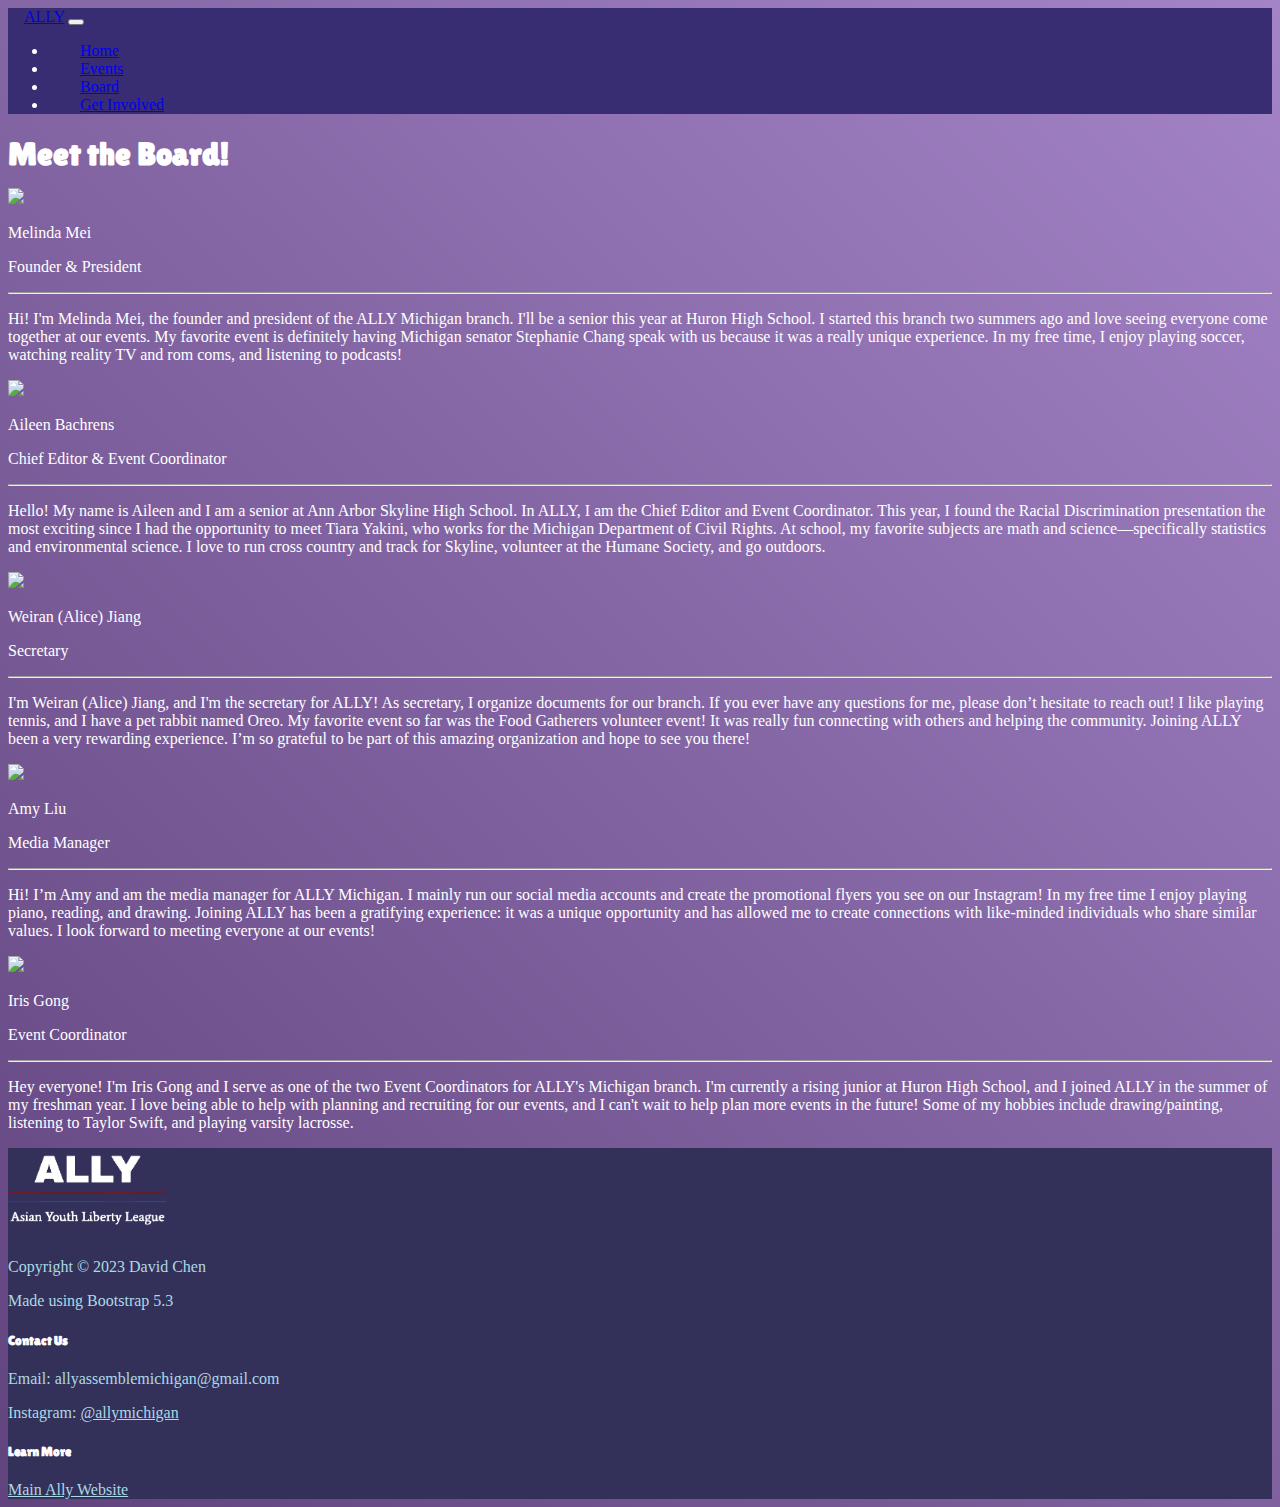
==== board.html @ ed227132 "Added Volunteer Event Location" ====
<!doctype html>
<html lang="en">
  <head>
    <meta charset="utf-8">
    <meta name="viewport" content="width=device-width, initial-scale=1">
    <link rel="icon" type="image/x-icon" href="img/ally.png">
    <title>ALLY Michigan - Get Involved</title>
    <link href="https://cdn.jsdelivr.net/npm/bootstrap@5.3.0-alpha2/dist/css/bootstrap.min.css" rel="stylesheet" integrity="sha384-aFq/bzH65dt+w6FI2ooMVUpc+21e0SRygnTpmBvdBgSdnuTN7QbdgL+OapgHtvPp" crossorigin="anonymous">
    <link rel="stylesheet" type="text/css" href="css/styles.css">
    <link rel="preconnect" href="https://fonts.googleapis.com">
    <link rel="preconnect" href="https://fonts.gstatic.com" crossorigin>
    <link href="https://fonts.googleapis.com/css2?family=Lilita+One&display=swap" rel="stylesheet">
  </head>
  <body>
    <div class="conainer-fluid">

      <nav class="navbar navbar-expand-lg navbar-dark">
        <a class="navbar-brand" href="index.html">ALLY</a>
        <button class="navbar-toggler" type="button" data-bs-toggle="collapse" data-bs-target="#navbarSupportedContent" aria-controls="navbarSupportedContent" aria-expanded="false" aria-label="Toggle navigation">
          <span class="navbar-toggler-icon"></span>
        </button>
        
        <div class="collapse navbar-collapse" id="navbarSupportedContent">
          <ul class="navbar-nav mr-auto">
            <li class="nav-item active">
              <a class="nav-link" href="index.html">Home</a>
            </li>
            <li class="nav-item">
              <a class="nav-link" href="events.html">Events</a>
            </li>
              <li class="nav-item">
                <a class="nav-link" href="board.html">Board</a>
              </li>
            </li>
              <li class="nav-item">
                <a class="nav-link" href="get-involved.html">Get Involved</a>
              </li>
            </ul>
          </div>
        </nav>
  
          <h1 class="display-1 text-center text-white">Meet the Board!</h1>
          <div class="row py-4">
            <div class="col-4">
                <img class="board-img" src="img/melinda.jpg">
            </div>
            <div class="col-8 px-5">
              <p class="board-name">Melinda Mei</p>
              <p class="board-role">Founder & President</p>
              <hr>
              <p class="board-bio">Hi! I'm Melinda Mei, the founder and president of the ALLY Michigan branch. I'll be a senior this year at Huron High School. I started this branch two summers ago and love seeing everyone come together at our events. My favorite event is definitely having Michigan senator Stephanie Chang speak with us because it was a really unique experience. In my free time, I enjoy playing soccer, watching reality TV and rom coms, and listening to podcasts!</p>
            </div>
          </div>
          <div class="row py-4">
            <div class="col-4">
                <img class="board-img" src="img/aileen.png">
            </div>
            <div class="col-8 px-5">
              <p class="board-name">Aileen Bachrens</p>
              <p class="board-role">Chief Editor & Event Coordinator</p>
              <hr>
              <p class="board-bio">Hello! My name is Aileen and I am a senior at Ann Arbor Skyline High School. In ALLY, I am the Chief Editor and Event Coordinator. This year, I found the Racial Discrimination presentation the most exciting since I had the opportunity to meet Tiara Yakini, who works for the Michigan Department of Civil Rights. At school, my favorite subjects are math and science—specifically statistics and environmental science. I love to run cross country and track for Skyline, volunteer at the Humane Society, and go outdoors.</p>
            </div>
          </div>
          <div class="row py-4">
            <div class="col-4">
                <img class="board-img" src="img/alice.jpg">
            </div>
            <div class="col-8 px-5">
              <p class="board-name">Weiran (Alice) Jiang</p>
              <p class="board-role">Secretary</p>
              <hr>
              <p class="board-bio"> I'm Weiran (Alice) Jiang, and I'm the secretary for ALLY! As secretary, I organize documents for our branch. If you ever have any questions for me, please don’t hesitate to reach out! I like playing tennis, and I have a pet rabbit named Oreo. My favorite  event so far was the Food Gatherers volunteer event! It was really fun connecting with others and helping the community. Joining ALLY been a very rewarding experience. I’m so grateful to be part of this amazing organization and hope to see you there!</p>
            </div>
          </div>
          <div class="row py-4">
            <div class="col-4">
                <img class="board-img" src="img/amy.png">
            </div>
            <div class="col-8 px-5">
              <p class="board-name">Amy Liu</p>
              <p class="board-role">Media Manager</p>
              <hr>
              <p class="board-bio">Hi! I’m Amy and am the media manager for ALLY Michigan. I mainly run our social media accounts and create the promotional flyers you see on our Instagram! In my free time I enjoy playing piano, reading, and drawing. Joining ALLY has been a gratifying experience: it was a unique opportunity and has allowed me to create connections with like-minded individuals who share similar values. I look forward to meeting everyone at our events!</p>
            </div>
          </div>
          <div class="row py-4">
            <div class="col-4">
                <img class="board-img" src="img/iris.jpeg">
            </div>
            <div class="col-8 px-5">
              <p class="board-name">Iris Gong</p>
              <p class="board-role">Event Coordinator</p>
              <hr>
              <p class="board-bio">Hey everyone! I'm Iris Gong and I serve as one of the two Event Coordinators for ALLY's Michigan branch. I'm currently a rising junior at Huron High School, and I joined ALLY in the summer of my freshman year. I love being able to help with planning and recruiting for our events, and I can't wait to help plan more events in the future! Some of my hobbies include drawing/painting, listening to Taylor Swift, and playing varsity lacrosse.</p>
            </div>
          </div>
          
        
      <footer class="bd-footer py-4 py-md-5 mt-5">
        <div class="py-4 py-md-5 px-4 px-md-3">
          <div class="row align-items-center">
            <div class="col text-center">
              <img src="img/whitebigally.png" style="max-height: 10vh;">
              <p class="mb-0">Copyright &copy; 2023 David Chen</p>
              <p>Made using Bootstrap 5.3</p>
            </div>
            <div class="col text-center">
              <h5>Contact Us</h5>
              <p class="mb-0">Email: allyassemblemichigan@gmail.com</p>
              <p>Instagram: <a href="https://instagram.com/allymichigan?igshid=YmMyMTA2M2Y=">@allymichigan</a></p>
            </div>
            <div class="col text-center">
              <h5>Learn More</h5>
              <a href="https://www.allyassemble.org/">Main Ally Website</a>
            </div>
          </div>
        </div>
      </footer>
    </div>
    <script src="https://cdn.jsdelivr.net/npm/bootstrap@5.3.0-alpha2/dist/js/bootstrap.bundle.min.js" integrity="sha384-qKXV1j0HvMUeCBQ+QVp7JcfGl760yU08IQ+GpUo5hlbpg51QRiuqHAJz8+BrxE/N" crossorigin="anonymous"></script>
  </body>
</html>
---- css/styles.css ----
.navbar-brand {
    padding-left: 1rem;
}

.row {
    margin-left: 0;
    margin-right: 0;
}

.nav-link {
    padding-left:2rem;
}

.display-1 {
    margin-bottom: 0;
    padding-bottom: 1rem;
}

.carousel {
    margin-top: 0;
    padding-bottom: 2rem;
}

.navbar {
    background: #382d72;
}

body {
    background: linear-gradient(45deg, #61447e, #a484c7);
    color: white;
}

.carousel-title, footer {
    background-color: #333159;
}


.grid {
    min-height: 40vh;
}

.carousel-image {
    max-height: 350px;
    padding-right: 1rem;
    padding-left: 1rem;
    max-width: 90vw;
}

footer p, footer a {
    color:lightblue;
}

table {
    background: none;
}

th {
    color: white;
}

td {
    color: white;
}

.btn {
    background-color: #333159;
    color:white;
}
.btn:hover, btn:focus {
    background-color: #61447e;
    color:white;
}

.display-1, h1, h5 {
    font-family: 'Lilita One', cursive;
}

.container-fluid {
    padding-left: 0;
    padding-right: 0;
}

img {
    max-width: 100vh;
}
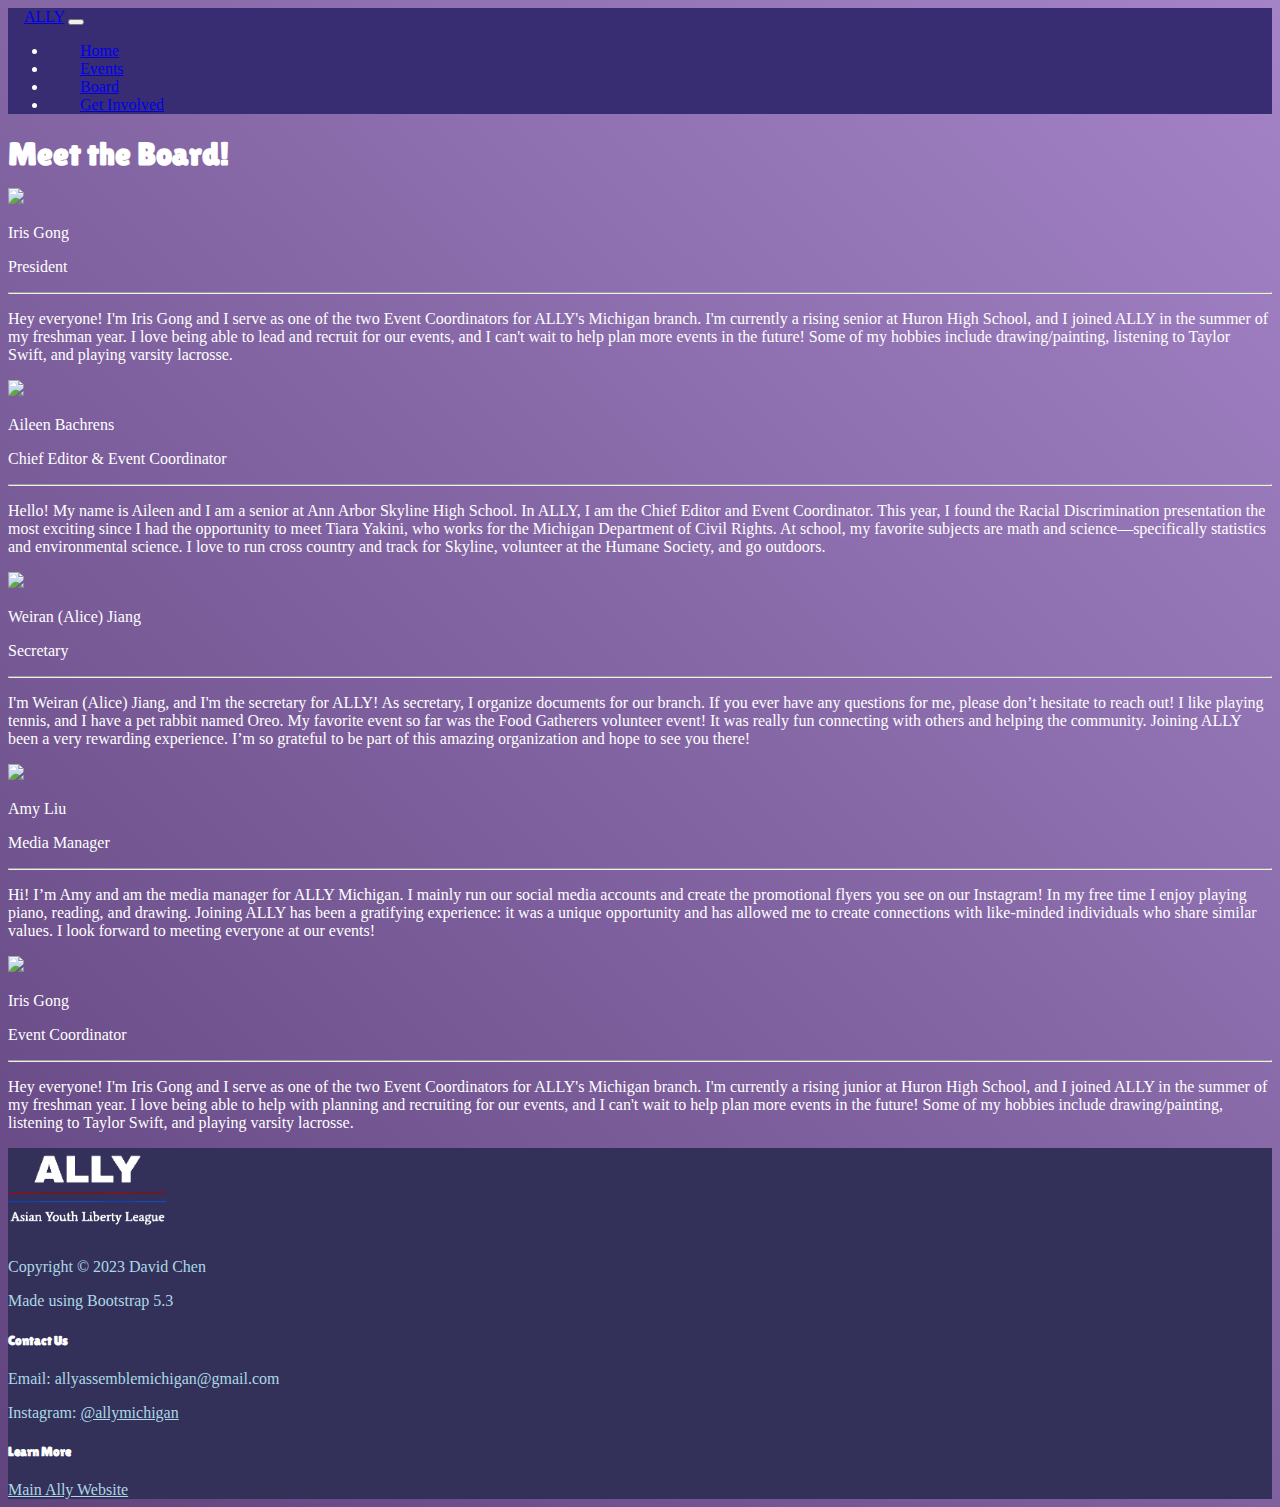
==== commit 21b6a72c: "Update board.html" ====
--- a/board.html
+++ b/board.html
@@ -45,10 +45,11 @@
                 <img class="board-img" src="img/melinda.jpg">
             </div>
             <div class="col-8 px-5">
-              <p class="board-name">Melinda Mei</p>
-              <p class="board-role">Founder & President</p>
+              <p class="board-name">Iris Gong</p>
+              <p class="board-role">President</p>
               <hr>
-              <p class="board-bio">Hi! I'm Melinda Mei, the founder and president of the ALLY Michigan branch. I'll be a senior this year at Huron High School. I started this branch two summers ago and love seeing everyone come together at our events. My favorite event is definitely having Michigan senator Stephanie Chang speak with us because it was a really unique experience. In my free time, I enjoy playing soccer, watching reality TV and rom coms, and listening to podcasts!</p>
+              <p class="board-bio">Hey everyone! I'm Iris Gong and I serve as one of the two Event Coordinators for ALLY's Michigan branch. I'm currently a rising senior at Huron High School, and I joined ALLY in the summer of my freshman year. I love being able to lead and recruit for our events, and I can't wait to help plan more events in the future! Some of my hobbies include drawing/painting, listening to Taylor Swift, and playing varsity lacrosse.
+</p>
             </div>
           </div>
           <div class="row py-4">
@@ -120,4 +121,4 @@
     </div>
     <script src="https://cdn.jsdelivr.net/npm/bootstrap@5.3.0-alpha2/dist/js/bootstrap.bundle.min.js" integrity="sha384-qKXV1j0HvMUeCBQ+QVp7JcfGl760yU08IQ+GpUo5hlbpg51QRiuqHAJz8+BrxE/N" crossorigin="anonymous"></script>
   </body>
-</html>+</html>
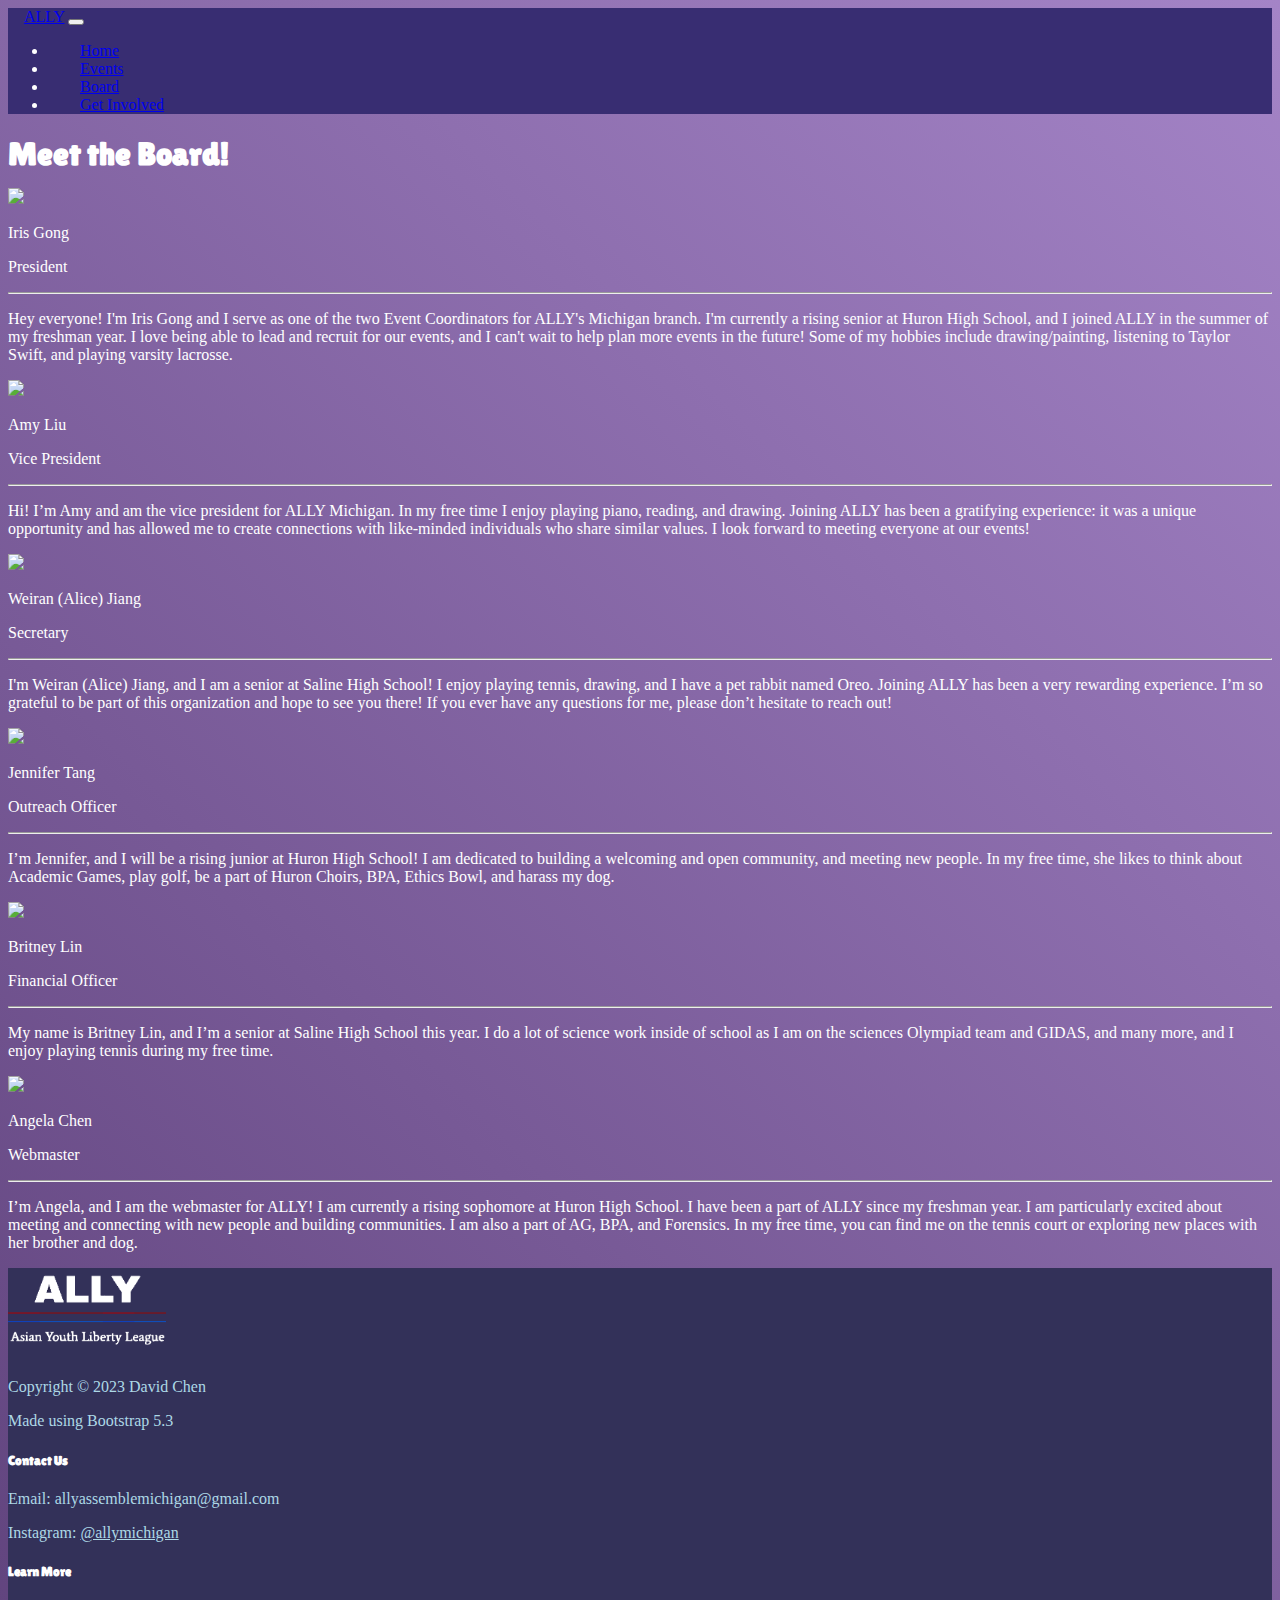
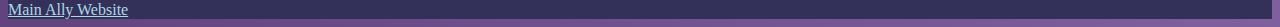
==== commit 88a6f8c3: "Update board.html" ====
--- a/board.html
+++ b/board.html
@@ -42,7 +42,7 @@
           <h1 class="display-1 text-center text-white">Meet the Board!</h1>
           <div class="row py-4">
             <div class="col-4">
-                <img class="board-img" src="img/melinda.jpg">
+                <img class="board-img" src="img/iris.jpeg">
             </div>
             <div class="col-8 px-5">
               <p class="board-name">Iris Gong</p>
@@ -54,13 +54,13 @@
           </div>
           <div class="row py-4">
             <div class="col-4">
-                <img class="board-img" src="img/aileen.png">
+                <img class="board-img" src="img/amy.png">
             </div>
             <div class="col-8 px-5">
-              <p class="board-name">Aileen Bachrens</p>
-              <p class="board-role">Chief Editor & Event Coordinator</p>
+              <p class="board-name">Amy Liu</p>
+              <p class="board-role">Vice President</p>
               <hr>
-              <p class="board-bio">Hello! My name is Aileen and I am a senior at Ann Arbor Skyline High School. In ALLY, I am the Chief Editor and Event Coordinator. This year, I found the Racial Discrimination presentation the most exciting since I had the opportunity to meet Tiara Yakini, who works for the Michigan Department of Civil Rights. At school, my favorite subjects are math and science—specifically statistics and environmental science. I love to run cross country and track for Skyline, volunteer at the Humane Society, and go outdoors.</p>
+              <p class="board-bio">Hi! I’m Amy and am the vice president for ALLY Michigan. In my free time I enjoy playing piano, reading, and drawing. Joining ALLY has been a gratifying experience: it was a unique opportunity and has allowed me to create connections with like-minded individuals who share similar values. I look forward to meeting everyone at our events!</p>
             </div>
           </div>
           <div class="row py-4">
@@ -71,7 +71,7 @@
               <p class="board-name">Weiran (Alice) Jiang</p>
               <p class="board-role">Secretary</p>
               <hr>
-              <p class="board-bio"> I'm Weiran (Alice) Jiang, and I'm the secretary for ALLY! As secretary, I organize documents for our branch. If you ever have any questions for me, please don’t hesitate to reach out! I like playing tennis, and I have a pet rabbit named Oreo. My favorite  event so far was the Food Gatherers volunteer event! It was really fun connecting with others and helping the community. Joining ALLY been a very rewarding experience. I’m so grateful to be part of this amazing organization and hope to see you there!</p>
+              <p class="board-bio"> I'm Weiran (Alice) Jiang, and I am a senior at Saline High School! I enjoy playing tennis, drawing, and I have a pet rabbit named Oreo. Joining ALLY has been a very rewarding experience. I’m so grateful to be part of this organization and hope to see you there! If you ever have any questions for me, please don’t hesitate to reach out!</p>
             </div>
           </div>
           <div class="row py-4">
@@ -79,10 +79,10 @@
                 <img class="board-img" src="img/amy.png">
             </div>
             <div class="col-8 px-5">
-              <p class="board-name">Amy Liu</p>
-              <p class="board-role">Media Manager</p>
+              <p class="board-name">Jennifer Tang</p>
+              <p class="board-role">Outreach Officer</p>
               <hr>
-              <p class="board-bio">Hi! I’m Amy and am the media manager for ALLY Michigan. I mainly run our social media accounts and create the promotional flyers you see on our Instagram! In my free time I enjoy playing piano, reading, and drawing. Joining ALLY has been a gratifying experience: it was a unique opportunity and has allowed me to create connections with like-minded individuals who share similar values. I look forward to meeting everyone at our events!</p>
+              <p class="board-bio">I’m Jennifer, and I will be a rising junior at Huron High School! I am dedicated to building a welcoming and open community, and meeting new people. In my free time, she likes to think about Academic Games, play golf, be a part of Huron Choirs, BPA,  Ethics Bowl, and harass my dog.</p>
             </div>
           </div>
           <div class="row py-4">
@@ -90,10 +90,21 @@
                 <img class="board-img" src="img/iris.jpeg">
             </div>
             <div class="col-8 px-5">
-              <p class="board-name">Iris Gong</p>
-              <p class="board-role">Event Coordinator</p>
+              <p class="board-name">Britney Lin</p>
+              <p class="board-role">Financial Officer</p>
               <hr>
-              <p class="board-bio">Hey everyone! I'm Iris Gong and I serve as one of the two Event Coordinators for ALLY's Michigan branch. I'm currently a rising junior at Huron High School, and I joined ALLY in the summer of my freshman year. I love being able to help with planning and recruiting for our events, and I can't wait to help plan more events in the future! Some of my hobbies include drawing/painting, listening to Taylor Swift, and playing varsity lacrosse.</p>
+              <p class="board-bio">My name is Britney Lin, and I’m a senior at Saline High School this year. I do a lot of science work inside of school as I am on the sciences Olympiad team and GIDAS, and many more, and I enjoy playing tennis during my free time.</p>
+            </div>
+          </div>
+       <div class="row py-4">
+            <div class="col-4">
+                <img class="board-img" src="img/amy.png">
+            </div>
+          <div class="col-8 px-5">
+            <p class="board-name">Angela Chen</p>
+              <p class="board-role">Webmaster</p>
+              <hr>
+              <p class="board-bio">I’m Angela, and I am the webmaster for ALLY! I am currently a rising sophomore at Huron High School. I have  been a part of ALLY since my freshman year. I am particularly excited about meeting and connecting with new people and building communities. I am also  a part of AG, BPA, and Forensics. In my free time, you can find me on the tennis court or exploring new places with her brother and dog.</p>
             </div>
           </div>
           
